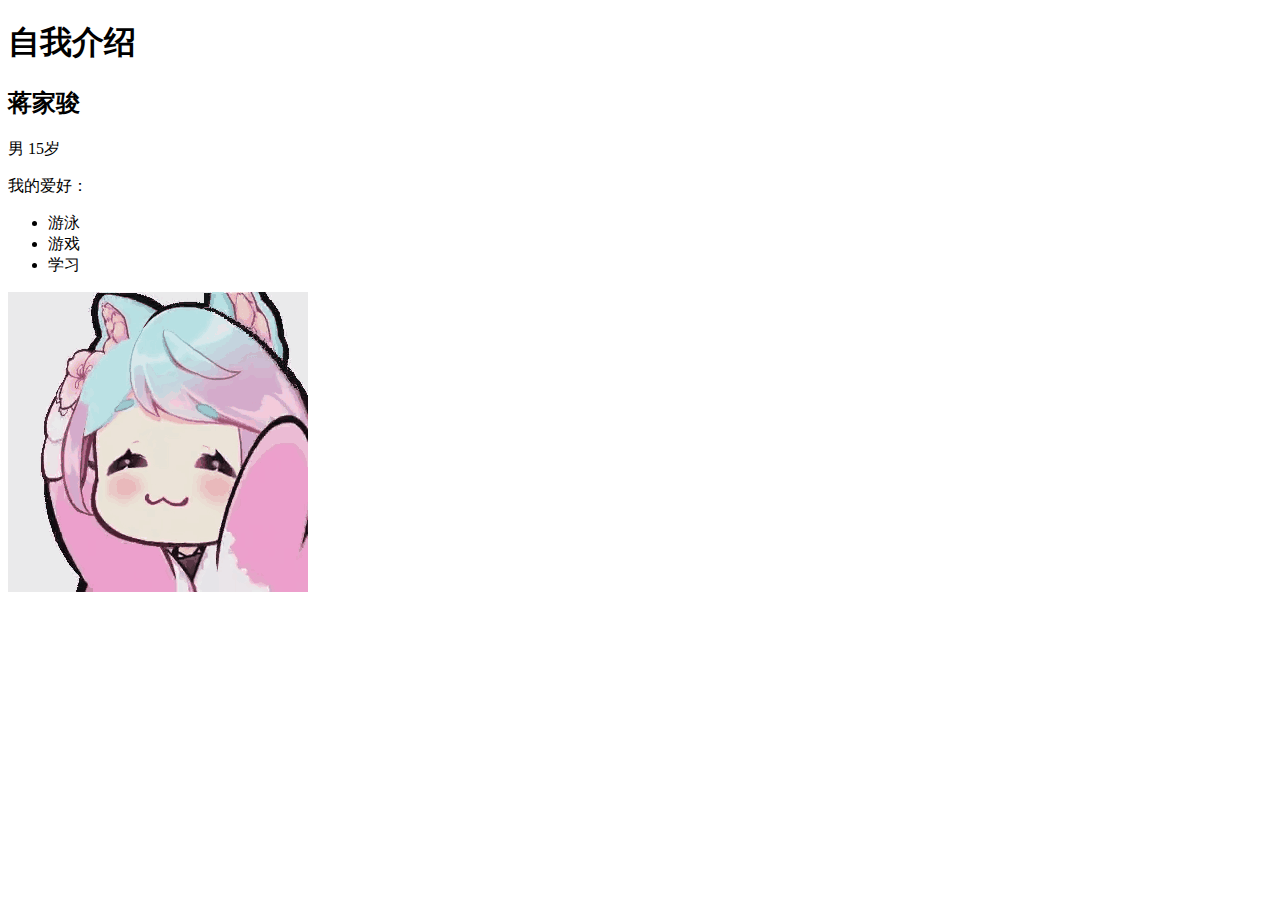
==== index.html @ 3cd17644 "this is a reallyugly website tbh" ====
<!DOCTYPE html>
<html>
  <head>
    <meta charset="utf-8" />
    <meta http-equiv="X-UA-Compatible" content="IE=edge" />
    <h1>自我介绍</h1>
    <h2>蒋家骏</h2>
    <p> 男 15岁</p>
    <p>我的爱好：</p>
    <ul>
        <li>游泳</li>
        <li>游戏</li>
        <li>学习</li>
      </ul>
    <title>嗨害嗨</title>
  </head>
  <body>
    <img src="img/huli2.gif" alt="cute" />
  </body> 
</html>
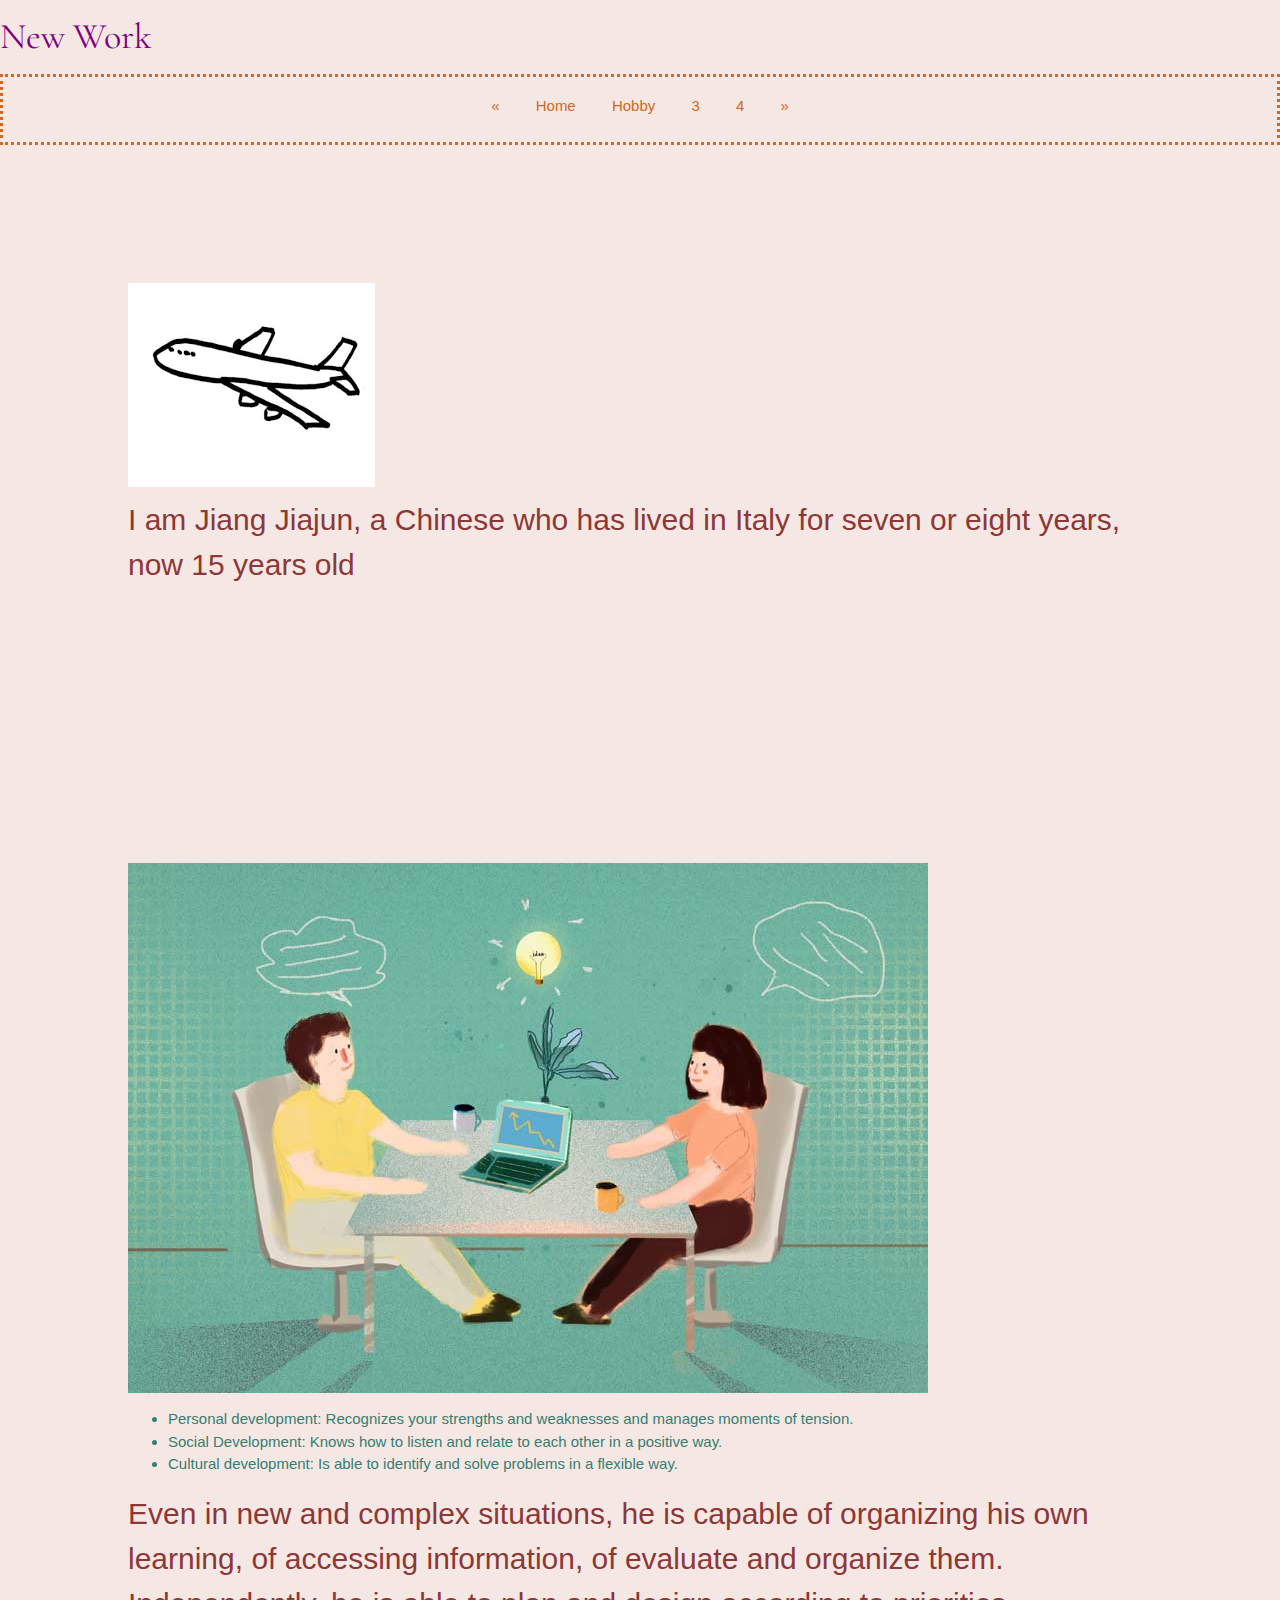
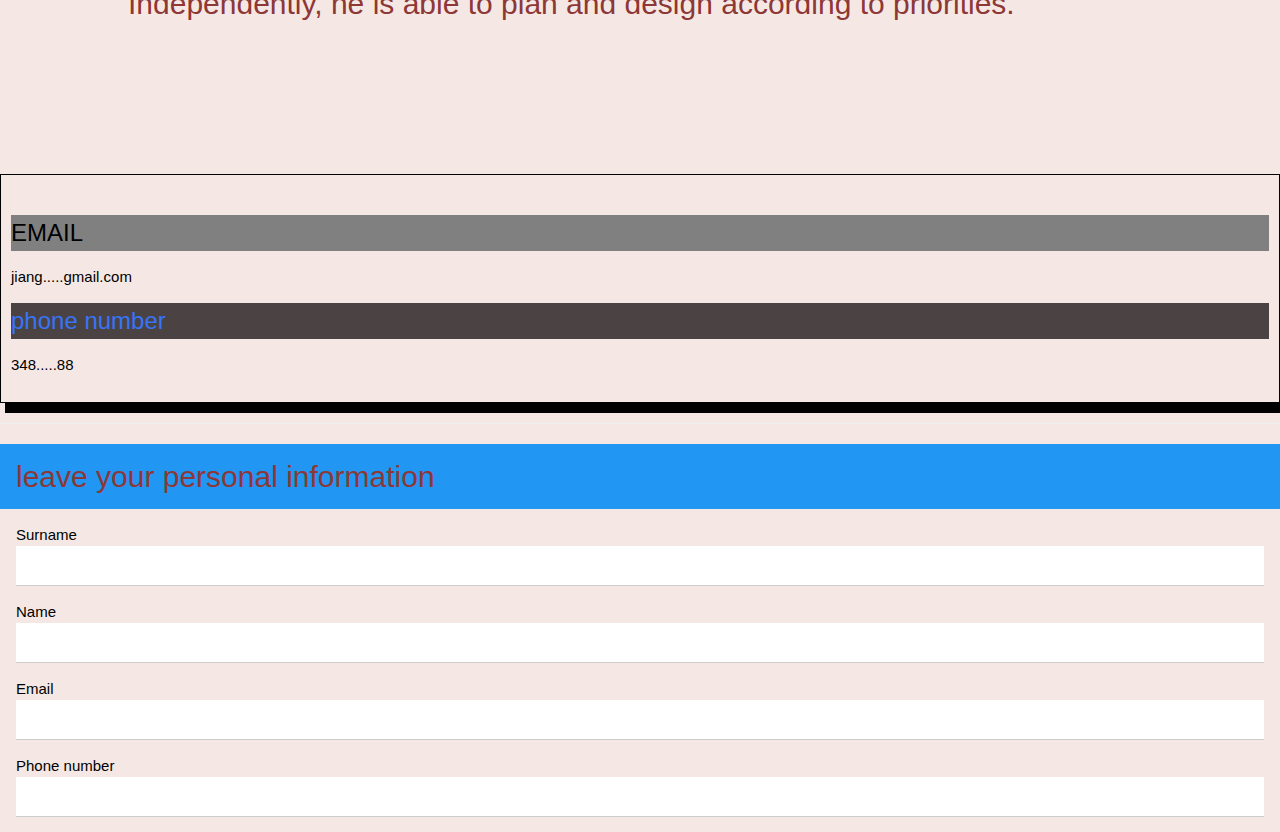
==== commit 9b09daa7: "ciao" ====
--- a/index.html
+++ b/index.html
@@ -3,18 +3,84 @@
   <head>
     <meta charset="utf-8" />
     <meta http-equiv="X-UA-Compatible" content="IE=edge" />
-    <h1>自我介绍</h1>
-    <h2>蒋家骏</h2>
-    <p> 男 15岁</p>
-    <p>我的爱好：</p>
-    <ul>
-        <li>游泳</li>
-        <li>游戏</li>
-        <li>学习</li>
-      </ul>
-    <title>嗨害嗨</title>
+    <title>JJJ</title>
+    <meta name="viewport" content="width=device-width, initial-scale=1">
+    <link rel="stylesheet" href="https://www.w3schools.com/w3css/4/w3.css">
+    <link rel="icon" href="img/favicon.ico" />
+    <link rel="stylesheet" href="css/style.css" />
+    <link rel="preconnect" href="https://fonts.googleapis.com" />
+    <link rel="preconnect" href="https://fonts.gstatic.com" crossorigin />
+    <link href="https://fonts.googleapis.com/css2?family=Splash&display=swap" rel="stylesheet" />
+    <link href="https://fonts.googleapis.com/css2?family=Arima:wght@100&display=swap" rel="stylesheet" />
+    <link rel="preconnect" href="https://fonts.googleapis.com">
+    <link rel="preconnect" href="https://fonts.gstatic.com" crossorigin>
+    <link href="https://fonts.googleapis.com/css2?family=Cormorant:ital,wght@1,300&display=swap" rel="stylesheet">
+    <meta name="viewport" content="width=device-width, initial-scale=1">
+<link rel="stylesheet" href="https://www.w3schools.com/w3css/4/w3.css">
+  <style>
+  body  {
+    background-color:#F5E8E4;
+  }
+  </style>
   </head>
   <body>
-    <img src="img/huli2.gif" alt="cute" />
-  </body> 
+    <h1 id="write">New Work</h1>
+    <div class="third-container">
+      <div class="w3-center">
+        <div class="w3-bar">
+          <a href="#" class="w3-button">&laquo;</a>
+          <a href="#" class="w3-button">Home</a>
+          <a href="https://jiang0405.github.io/second/" class="w3-button">Hobby</a>
+          <a href="#" class="w3-button">3</a>
+          <a href="#" class="w3-button">4</a>
+          <a href="#" class="w3-button">&raquo;</a>
+        </div>
+        </div>
+    </div>
+    <div class="fourth-container">
+      <img src="img/aereo.png"/>
+      <h2>I am Jiang Jiajun, a Chinese who has lived in Italy for seven or eight years, now 15 years old</h2>
+    </div>
+    <div class="sixth-container">
+      <img src="img/交流.jpg"/>
+        <ul>
+          <li>Personal development: Recognizes your strengths and weaknesses and manages moments of tension.</li>
+          <li>Social Development: Knows how to listen and relate to each other in a positive way.</li>
+          <li>Cultural development: Is able to identify and solve problems in a flexible way.</li>
+        </ul>
+        <h2>
+          Even in new and complex situations, he is capable of organizing his own learning, of accessing information, of
+          evaluate and organize them.
+          Independently, he is able to plan and design according to priorities.
+        </h2>
+    </div>
+    <div id="example1" >
+      <h2 background-color = red;>    
+        <p>
+        <h3 style="background-color:grey">EMAIL</h3>
+        <p>jiang.....gmail.com</p>
+        <h3 id="heading">phone number</h3>
+        <p>348.....88</p>
+      </p>
+    </h2>
+    </div>
+    </div>
+    <hr>
+    <div class="w3-container w3-blue">
+      <h2>leave your personal information</h2>
+    </div>
+    <form class="w3-container">
+      <p>
+      <label>Surname</label>
+      <input class="w3-input" type="text"></p>
+      <p>
+      <label>Name</label>
+      <input class="w3-input" type="text"></p>
+      <p>
+      <label>Email</label>
+      <input class="w3-input" type="text"></p>
+      <label>Phone number</label>
+      <input class="w3-input" type="text"></p>
+    </form>
+  </body>
 </html>--- a/css/style.css
+++ b/css/style.css
@@ -0,0 +1,114 @@
+h1 {
+    color: #377D71;
+}
+#write {
+    color: purple;
+    font-family: 'Cormorant', serif;
+    position: top-center;
+}
+
+
+h2{
+    color: #8d3737;
+    font-family: 'Arima', cursive;
+ }
+
+ .classTest {
+    color: #8879B0;
+    font-family: 'Splash', cursive;
+}
+#heading {
+    color: #3774f6;
+    background-color:#4b4343
+}
+.btn {
+    background: #3498db;
+    background-image: -webkit-linear-gradient(top, #3498db, #2980b9);
+    background-image: -moz-linear-gradient(top, #3498db, #2980b9);
+    background-image: -ms-linear-gradient(top, #3498db, #2980b9);
+    background-image: -o-linear-gradient(top, #3498db, #2980b9);
+    background-image: linear-gradient(to bottom, #3498db, #2980b9);
+    -webkit-border-radius: 28;
+    -moz-border-radius: 28;
+    border-radius: 28px;
+    font-family: Arial;
+    color: #ffffff;
+    font-size: 20px;
+    padding: 10px 20px 10px 20px;
+    text-decoration: none;
+}
+  
+.btn:hover {
+    background: #3cb0fd;
+    background-image: -webkit-linear-gradient(top, #3cb0fd, #3498db);
+    background-image: -moz-linear-gradient(top, #3cb0fd, #3498db);
+    background-image: -ms-linear-gradient(top, #3cb0fd, #3498db);
+    background-image: -o-linear-gradient(top, #3cb0fd, #3498db);
+    background-image: linear-gradient(to bottom, #3cb0fd, #3498db);
+    text-decoration: none;
+}
+hr {
+    border-style:dotted;
+    width: 100%;
+    border-color: #2523b8;
+    border-width: 0.5em;
+}
+div.first-container {
+	border-width: 10 px;
+	position:relative;
+	max-height: 30%;
+	margin: 10px auto 10px auto;
+	padding: 10%;
+    color: chocolate;
+}
+div.second-container {
+	border-width: 10 px;
+	position:relative;
+	max-height: 30%;
+	margin: 10px auto 10px auto;
+	padding: 10%;
+    color: rgb(171, 210, 30);
+}
+div.third-container {
+	border-width: 5 px;
+	position:relative;
+	max-height: 30%;
+	margin: 10px auto 10px auto;
+	padding: 10%;
+    color:chocolate;
+    padding-top: 10px;
+    padding-right: 10px;
+    padding-left: 10px;
+    padding-bottom: 10px;
+    border-style:dotted;
+}
+div.fourth-container {
+	border-width: 10 px;
+	position:relative;
+	max-height: 30%;
+	margin: 10px auto 10px auto;
+	padding: 10%;
+    color:#377D71
+}
+div.sixth-container {
+	border-width: 10 px;
+	position:relative;
+	max-height: 30%;
+	margin: 10px auto 10px auto;
+	padding: 10%;
+    color:#377D71
+}
+#example1 {
+    border: 1px solid;
+    padding: 10px;
+    box-shadow: 5px 10px;
+}
+div.sticky {
+    position: -webkit-sticky;
+    position: sticky;
+    top: 0;
+    background-color: grey;
+    padding: 30px;
+    font-size: 20px;
+    margin-left: 0.5em;
+  }
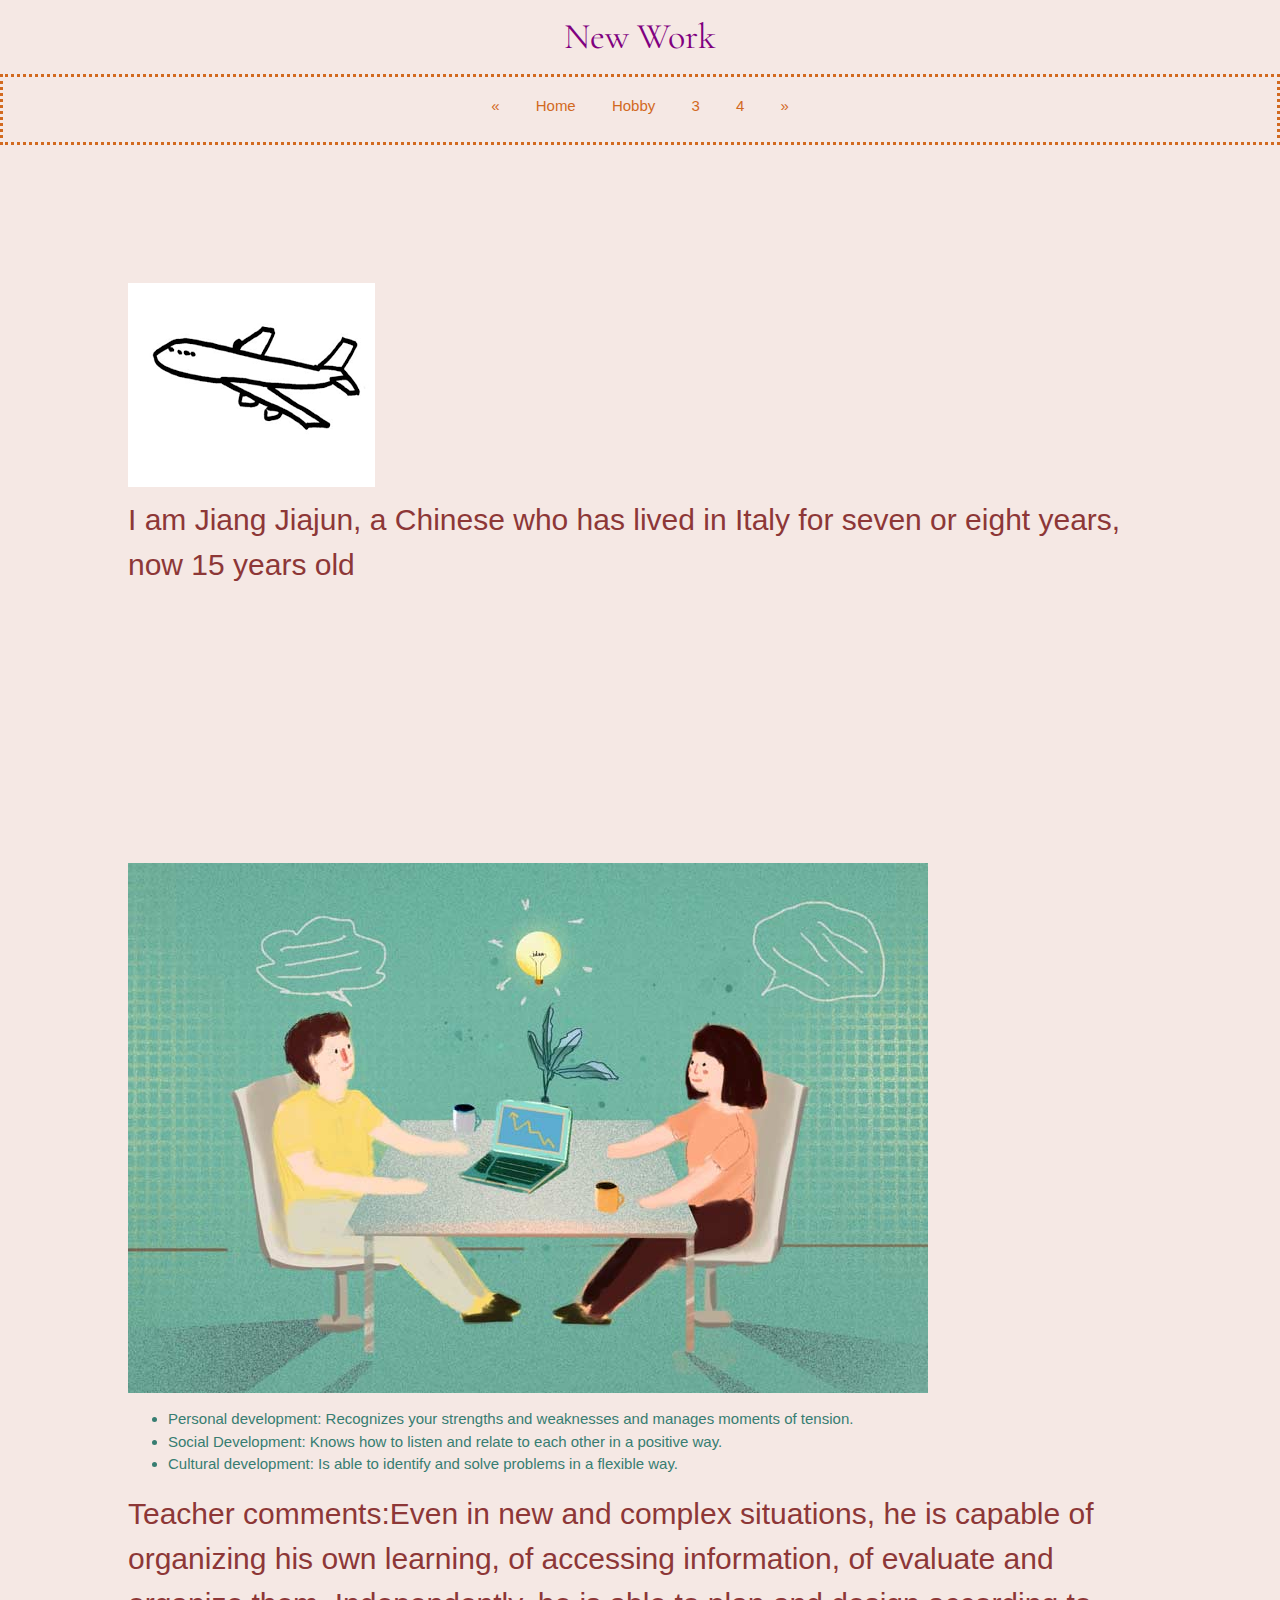
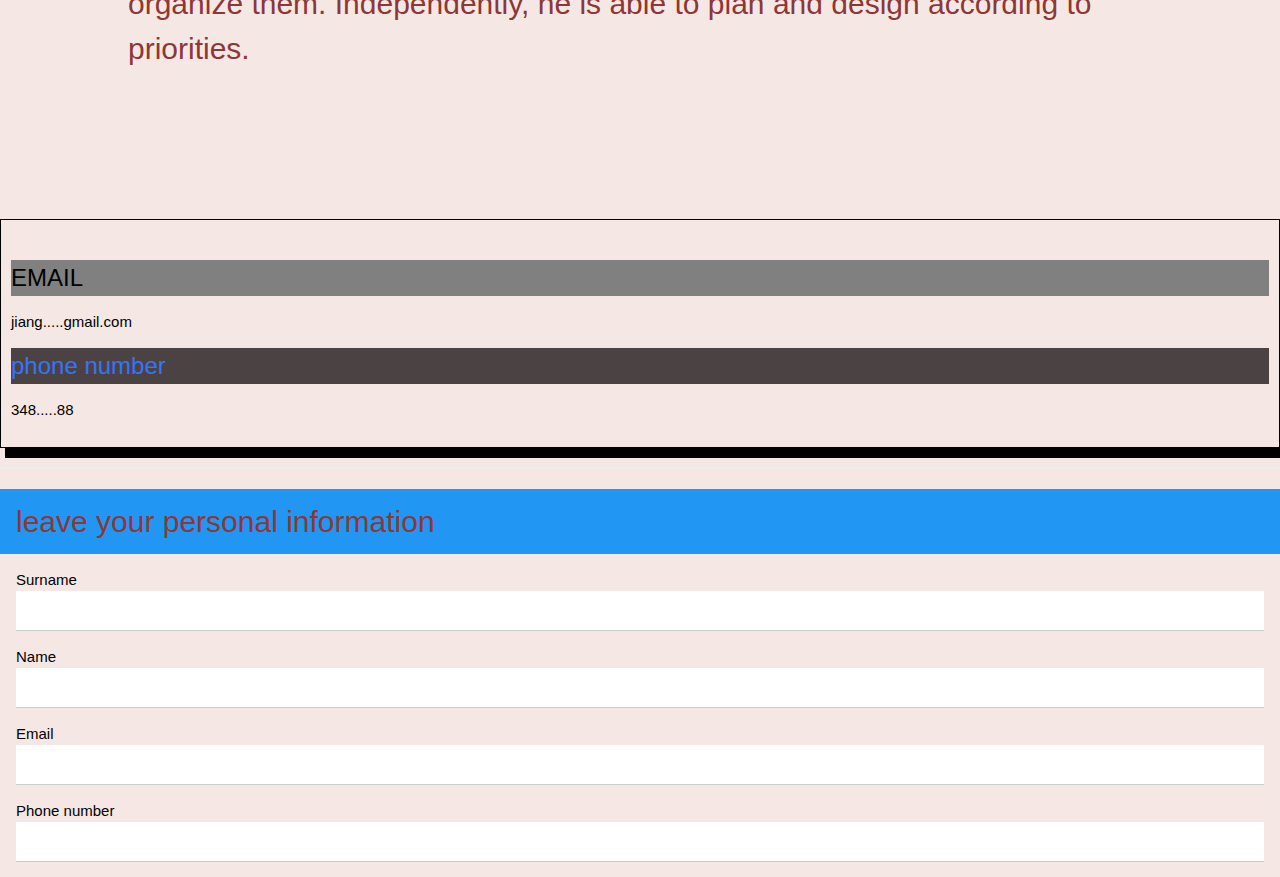
==== commit 5108767d: "ciao" ====
--- a/index.html
+++ b/index.html
@@ -49,7 +49,7 @@
           <li>Cultural development: Is able to identify and solve problems in a flexible way.</li>
         </ul>
         <h2>
-          Even in new and complex situations, he is capable of organizing his own learning, of accessing information, of
+          Teacher comments:Even in new and complex situations, he is capable of organizing his own learning, of accessing information, of
           evaluate and organize them.
           Independently, he is able to plan and design according to priorities.
         </h2>
--- a/css/style.css
+++ b/css/style.css
@@ -5,6 +5,7 @@
     color: purple;
     font-family: 'Cormorant', serif;
     position: top-center;
+    text-align: center;
 }
 
 
@@ -111,4 +112,4 @@
     padding: 30px;
     font-size: 20px;
     margin-left: 0.5em;
-  }
+}
